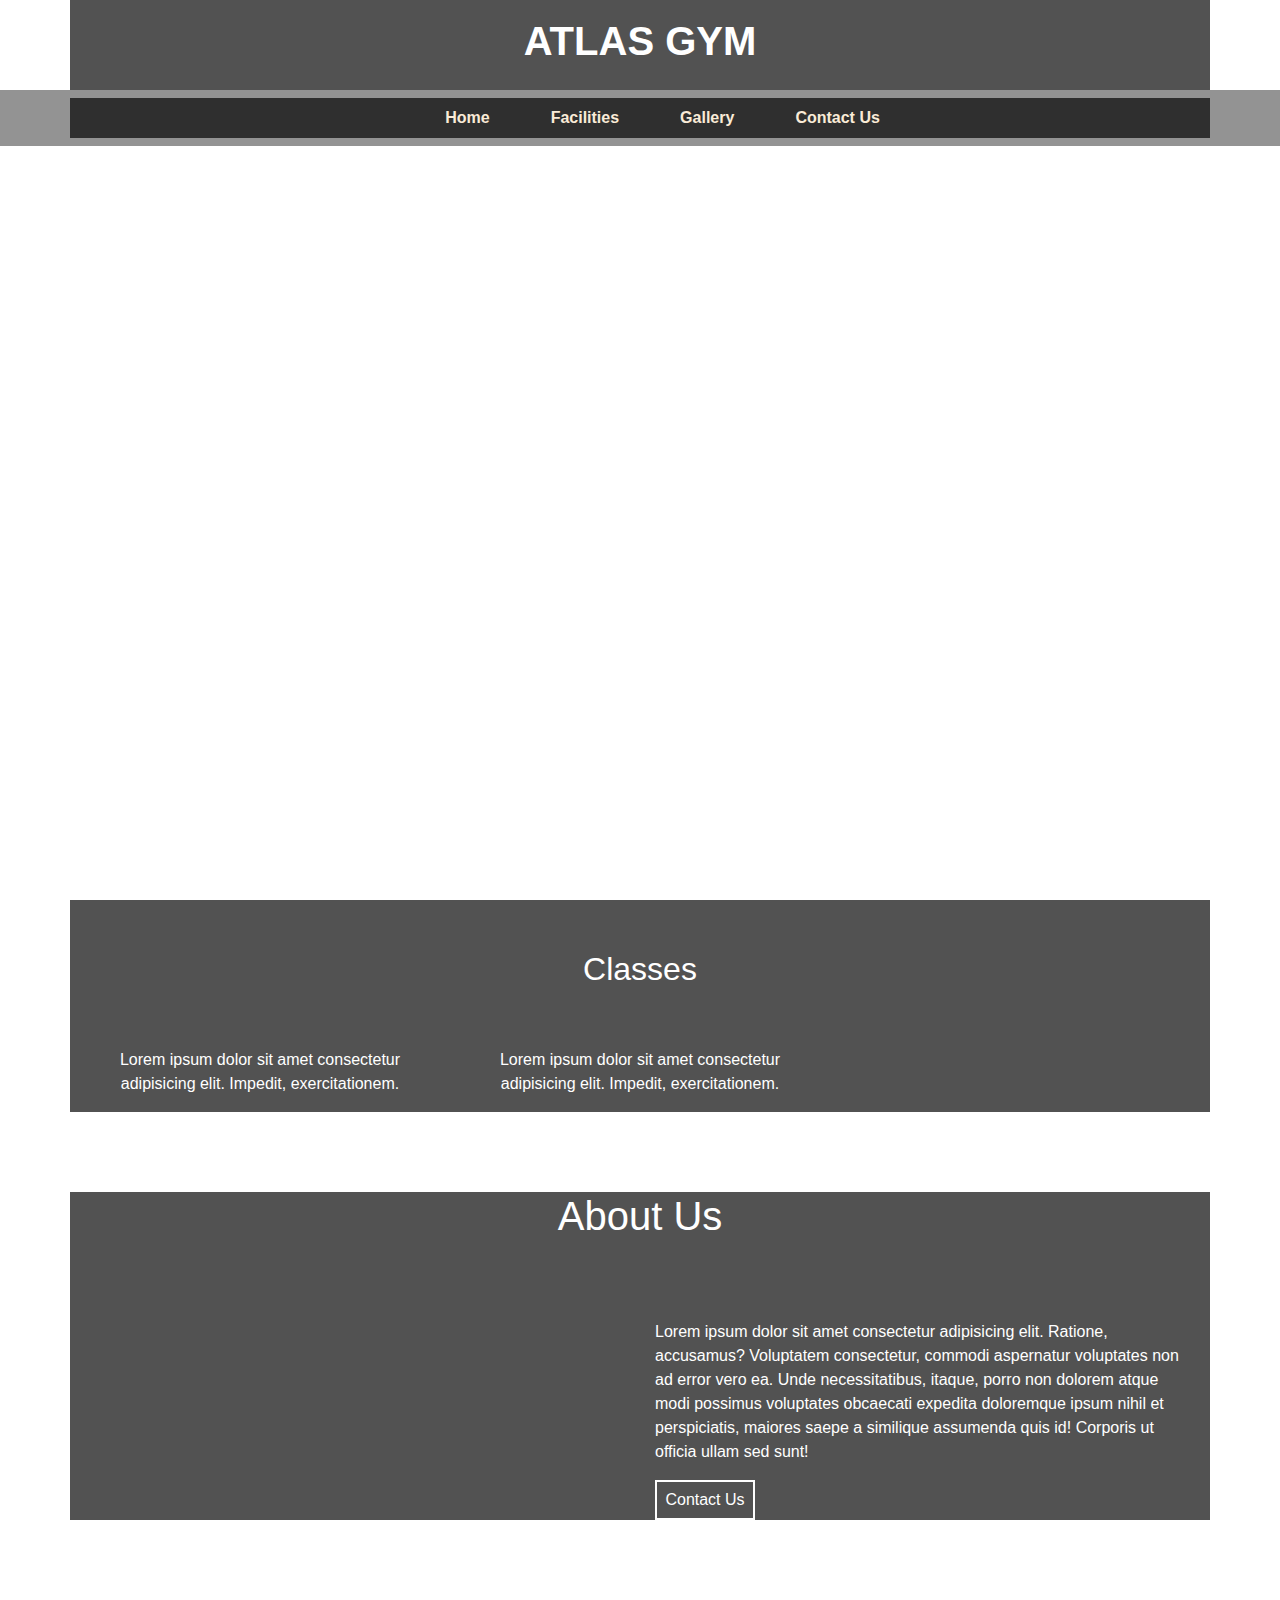
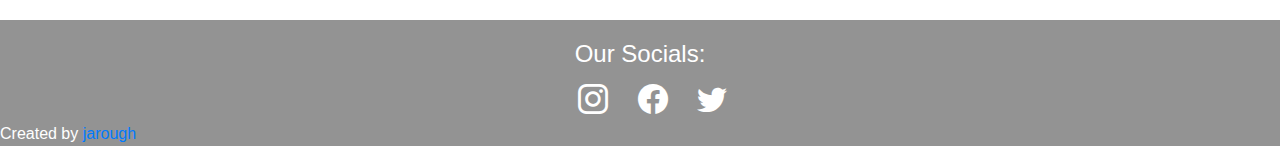
==== index.html @ c745a415 "Revamped .html files with bootstrap containers to make page flow easier Finished bottom navbar and i" ====
<!DOCTYPE html>
<html lang="en">

<head>
    <meta charset="UTF-8">
    <meta name="viewport" content="width=device-widthdevice-width, initial-scale=1.0">
    <title>Home | Atlas Gym</title>
    <!-- style.css -->
    <link rel="stylesheet" href="style.css">
    <!-- Bootstrap v4.0 -->
    <link rel="stylesheet" href="https://cdn.jsdelivr.net/npm/bootstrap@4.0.0/dist/css/bootstrap.min.css">
    <script src="https://code.jquery.com/jquery-3.2.1.slim.min.js"></script>
    <script src="https://cdn.jsdelivr.net/npm/bootstrap@4.0.0/dist/js/bootstrap.min.js"></script>
    <!-- Bootstrap Icons -->
    <link rel="stylesheet" href="https://cdn.jsdelivr.net/npm/bootstrap-icons@1.11.3/font/bootstrap-icons.min.css">
</head>

<body>
    <!-- Title Navigation Bar -->
    <div class="container">
        <div class="title-navbar">
            <div class="title">
                <h1>ATLAS GYM</h1>
            </div>
        </div>
    </div>

    <!-- Page Navigation Bar -->
    <div class="page-navbar">
        <nav class="navbar navbar-expand-md" id="nav-color">
            <div class="container">
                <!-- Toggler/collapsibe Button -->
                <button class="navbar-toggler" type="button" data-toggle="collapse" data-target="#collapsibleNavbar">
                    <span class="navbar-toggler-icon"></span>
                </button>

                <!-- Navbar links -->
                <div class="collapse navbar-collapse" id="collapsibleNavbar">
                    <ul class="navbar-nav">
                        <li class="nav-item">
                            <a class="nav-link" href="index.html">Home</a>
                        </li>
                        <li class="nav-item">
                            <a class="nav-link" href="facilities.html">Facilities</a>
                        </li>
                        <li class="nav-item">
                            <a class="nav-link" href="gallery.html">Gallery</a>
                        </li>
                        <li class="nav-item">
                            <a class="nav-link" href="contact.html">Contact Us</a>
                        </li>
                    </ul>
                </div>
            </div>
        </nav>

        <!-- Banner Pic -->
        <div class="main-pic">
            <h2>Atlas Gym</h2>
            <br>
            <p>Lorem ipsum dolor sit amet consectetur, adipisicing elit. Unde, corrupti?</p>
        </div>
    </div>

    <!-- Classes -->
    <div class="container">
        <h2 class="text-center" style="padding-top: 50px;">Classes</h2>
        <div class="row" style="margin-top: 60px;">
            <div class="col-md-4 py-md-0 py-3">
                <div class="about">
                    <div class="about-div">
                        <p class="text-center about-text">Lorem ipsum dolor sit amet consectetur adipisicing elit.
                            Impedit, exercitationem.</p>
                    </div>
                </div>
            </div>
            <div class="col-md-4 py-md-0 py-3">
                <div class="about">
                    <div class="about-div">
                        <p class="text-center about-text">Lorem ipsum dolor sit amet consectetur adipisicing elit.
                            Impedit, exercitationem.</p>
                    </div>
                </div>
            </div>

        </div>
    </div>

    <!-- About Us -->
    <div class="container">
        <h1 class="text-center" style="margin-top: 80px;">About Us</h1>
        <div class="row" style="margin-top: 80px;">
            <div class="col-md-6 py-md-0 py-3">

            </div>
            <div class="col-md-6 py-md-0 py-3">
                <p>Lorem ipsum dolor sit amet consectetur adipisicing elit. Ratione, accusamus? Voluptatem consectetur,
                    commodi aspernatur voluptates non ad error vero ea. Unde necessitatibus, itaque, porro non dolorem
                    atque modi possimus voluptates obcaecati expedita doloremque ipsum nihil et perspiciatis, maiores
                    saepe a similique assumenda quis id! Corporis ut officia ullam sed sunt!</p>
                <div id="btn"><a href="contact.html"><button>Contact Us</button></a></div>
            </div>


        </div>
    </div>

    <!-- Footer/Social Media Links -->
    <footer id="ftr">
        <h4 class="text-center">Our Socials:</h4>
        <div class="icons text-center">
            <a href="https://www.instagram.com"><i class="bi bi-instagram"></i></a>
            <a href="https://www.facebook.com"><i class="bi bi-facebook"></i></a>
            <a href="https://www.twitter.com"><i class="bi bi-twitter"></i></a>
        </div>
        <div class="created-by">
            Created by <a href="https://github.com/jarough/Atlas-Gym">jarough</a>
        </div>
    </footer>

</body>

</html>
---- style.css ----
* {
    margin: 0;
    padding: 0;
}

body {
    background-image: url(https://static.vecteezy.com/system/resources/previews/022/653/988/non_2x/treadmill-in-modern-gym-toned-image-3d-rendering-generative-ai-free-photo.jpg);
    background-size: cover;
    background-position: 70%;
}

.title-navbar {
    height: 10vh;
    width: 100%;
    display: flex;
    align-items: center;
    text-align: center;
    justify-content: center;
}

h1, h2, h3, h4 {
    color: white !important;
}

p {
    color: white;
}

div > h1 {
    color: white;
}

.container {
    background-color: rgba(0, 0, 0, 0.678);
}

.title h1 {
    font-weight: bold;
    text-align: center;
    color: white;
}

@media screen and (max-width: 400px) {
    .title h1 {
        font-size: 20px;
    }
}

.page-navbar {
    width: 100%;
    height: 90vh;
}

#nav-color {
    background-color: rgba(0, 0, 0, 0.425);
}

.navbar-nav {
    margin: auto;
}

.navbar-toggler-icon {
    background-image: url("data:image/svg+xml,%3csvg xmlns='http://www.w3.org/2000/svg' viewBox='0 0 30 30'%3e%3cpath stroke='rgba(255, 255, 255, 1)' stroke-linecap='round' stroke-miterlimit='10' stroke-width='2' d='M4 7h22M4 15h22M4 23h22'/%3e%3c/svg%3e") !important;
  }

.nav-link {
    margin-left: 45px;
    font-weight: bold;
    color: antiquewhite;
}

.nav-link:hover {
    color: red;
    text-decoration: underline;
    border-bottom: 2px solid red;
}

.main-pic {
    margin-top: 150px;
    margin-left: 60px;

}

.main-pic h2 {
    font-size: 60px;
}

@media screen and (max-width: 400px) {
    .main-pic h2 {
        font-size: 20px;
    }
}

#btn button {
    background: transparent;
    border: 2px solid white;
    width: 100px;
    height: 40px;
    color: white;
}

#btn button:hover {
    background-color: red;
}

@media screen and (max-width: 900px) {
    #btn button {
        width: 50px;
    }
}

#ftr {
    width: 100%;
    background-color: rgba(0, 0, 0, 0.425);
    margin-top: 100px;
}

#ftr h4 {
    color: white;
    padding-top: 20px;
}

#ftr p {
    color: white;
}

.icons i {
    color: white;
    font-size: 30px;
    padding-left: 25px;
}

.created-by {
    color: white;
}
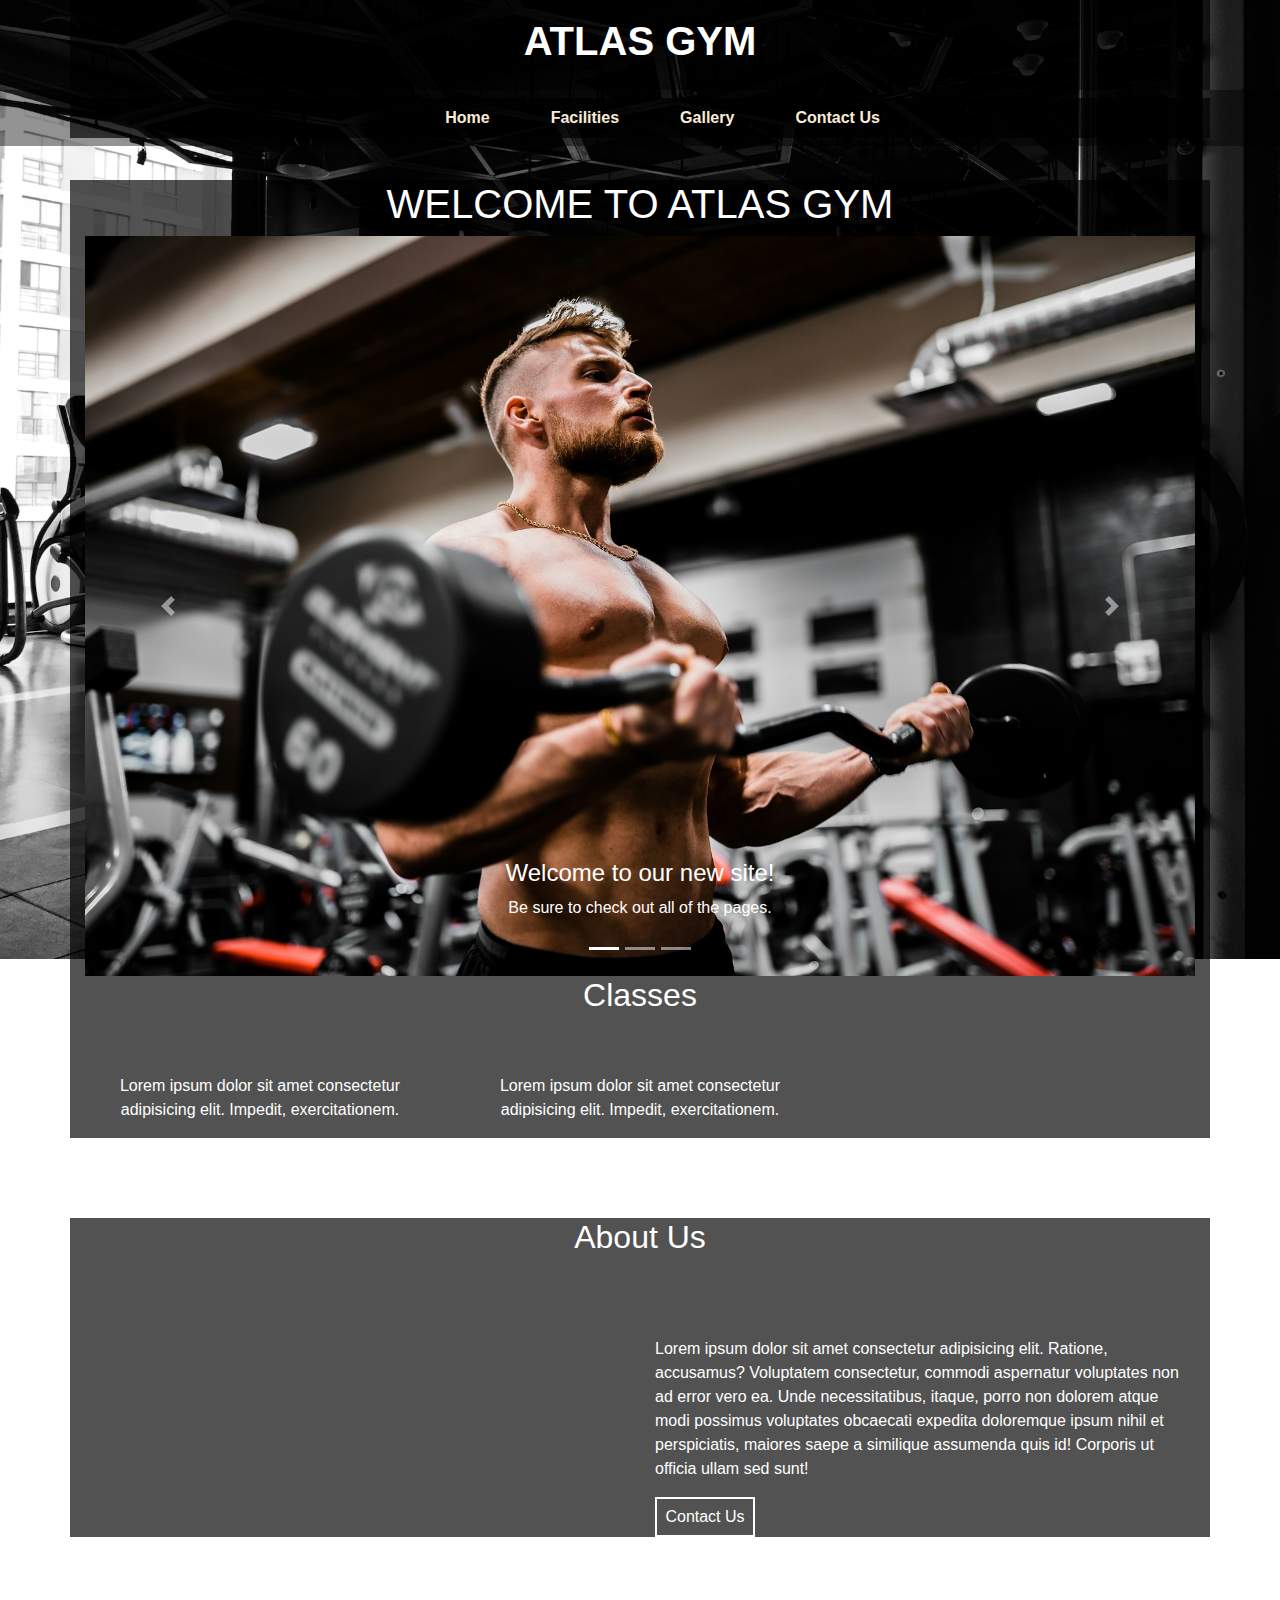
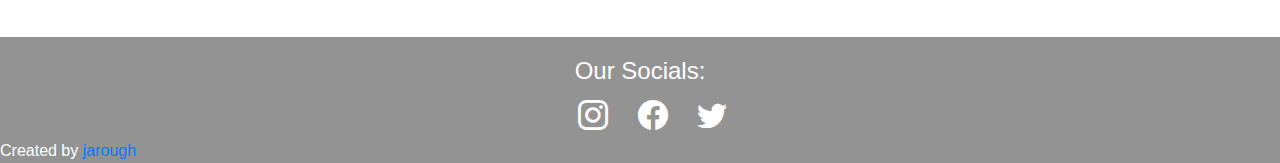
==== commit f979be1d: "Replaced 'background.jpg' in /images since old image was pixelated Added carousel to 'index.html' pa" ====
--- a/index.html
+++ b/index.html
@@ -28,7 +28,7 @@
     <!-- Page Navigation Bar -->
     <div class="page-navbar">
         <nav class="navbar navbar-expand-md" id="nav-color">
-            <div class="container">
+            <div class="container" style="z-index: 9999;">
                 <!-- Toggler/collapsibe Button -->
                 <button class="navbar-toggler" type="button" data-toggle="collapse" data-target="#collapsibleNavbar">
                     <span class="navbar-toggler-icon"></span>
@@ -53,18 +53,59 @@
                 </div>
             </div>
         </nav>
+    </div>
 
-        <!-- Banner Pic -->
-        <div class="main-pic">
-            <h2>Atlas Gym</h2>
-            <br>
-            <p>Lorem ipsum dolor sit amet consectetur, adipisicing elit. Unde, corrupti?</p>
+    <!-- Welcome and Picture Carousel -->
+    <div class="container">
+        <h1 class="text-center">WELCOME TO ATLAS GYM</h1>
+        <div id="pic-carousel" class="carousel slide" data-ride="carousel">
+
+            <!-- Indicators -->
+            <ul class="carousel-indicators">
+                <li data-target="#pic-carousel" data-slide-to="0" class="active"></li>
+                <li data-target="#pic-carousel" data-slide-to="1"></li>
+                <li data-target="#pic-carousel" data-slide-to="2"></li>
+            </ul>
+
+            <!-- The slideshow -->
+            <div class="carousel-inner">
+                <div class="carousel-item active">
+                    <img src="images/gallery1.jpg" alt="Welcome to our site">
+                    <div class="carousel-caption">
+                        <h4>Welcome to our new site!</h4>
+                        <p>Be sure to check out all of the pages.</p>
+                    </div>
+                </div>
+                <div class="carousel-item">
+                    <img src="images/gallery2.jpg" alt="New swimming pool">
+                    <div class="carousel-caption">
+                        <h4><span class="badge badge-success">NEW!</span></h4>
+                        <p>We've installed a swimming pool. Check it out on our facilities page.</p>
+                    </div>
+                </div>
+                <div class="carousel-item">
+                    <img src="images/gallery3.jpg" alt="Our cafe, next to the yoga suite">
+                    <div class="carousel-caption">
+                        <h4>Need a break after your workout?</h4>
+                        <p>Come along to our cafe, located next to the yoga suite.</p>
+                    </div>
+                </div>
+            </div>
+
+            <!-- Left and right controls -->
+            <a class="carousel-control-prev" href="#pic-carousel" data-slide="prev">
+                <span class="carousel-control-prev-icon"></span>
+            </a>
+            <a class="carousel-control-next" href="#pic-carousel" data-slide="next">
+                <span class="carousel-control-next-icon"></span>
+            </a>
         </div>
     </div>
 
+
     <!-- Classes -->
     <div class="container">
-        <h2 class="text-center" style="padding-top: 50px;">Classes</h2>
+        <h2 class="text-center">Classes</h2>
         <div class="row" style="margin-top: 60px;">
             <div class="col-md-4 py-md-0 py-3">
                 <div class="about">
@@ -88,15 +129,18 @@
 
     <!-- About Us -->
     <div class="container">
-        <h1 class="text-center" style="margin-top: 80px;">About Us</h1>
+        <h2 class="text-center" style="margin-top: 80px;">About Us</h2>
         <div class="row" style="margin-top: 80px;">
             <div class="col-md-6 py-md-0 py-3">
 
             </div>
             <div class="col-md-6 py-md-0 py-3">
-                <p>Lorem ipsum dolor sit amet consectetur adipisicing elit. Ratione, accusamus? Voluptatem consectetur,
-                    commodi aspernatur voluptates non ad error vero ea. Unde necessitatibus, itaque, porro non dolorem
-                    atque modi possimus voluptates obcaecati expedita doloremque ipsum nihil et perspiciatis, maiores
+                <p>Lorem ipsum dolor sit amet consectetur adipisicing elit. Ratione, accusamus? Voluptatem
+                    consectetur,
+                    commodi aspernatur voluptates non ad error vero ea. Unde necessitatibus, itaque, porro non
+                    dolorem
+                    atque modi possimus voluptates obcaecati expedita doloremque ipsum nihil et perspiciatis,
+                    maiores
                     saepe a similique assumenda quis id! Corporis ut officia ullam sed sunt!</p>
                 <div id="btn"><a href="contact.html"><button>Contact Us</button></a></div>
             </div>
--- a/style.css
+++ b/style.css
@@ -4,9 +4,10 @@
 }
 
 body {
-    background-image: url(https://static.vecteezy.com/system/resources/previews/022/653/988/non_2x/treadmill-in-modern-gym-toned-image-3d-rendering-generative-ai-free-photo.jpg);
+    background-image: url(images/background.jpg);
     background-size: cover;
-    background-position: 70%;
+    background-repeat: no-repeat;
+    background-attachment: fixed;
 }
 
 .title-navbar {
@@ -48,7 +49,7 @@
 
 .page-navbar {
     width: 100%;
-    height: 90vh;
+    height: 10vh;
 }
 
 #nav-color {
@@ -132,4 +133,17 @@
 
 .created-by {
     color: white;
-}+}
+
+.row img {
+    margin-bottom: 10px;
+    width: 100%;
+}
+
+
+/* Carousel */
+.carousel-inner > .carousel-item > img {
+    width: 100%;
+    display: block;
+}
+
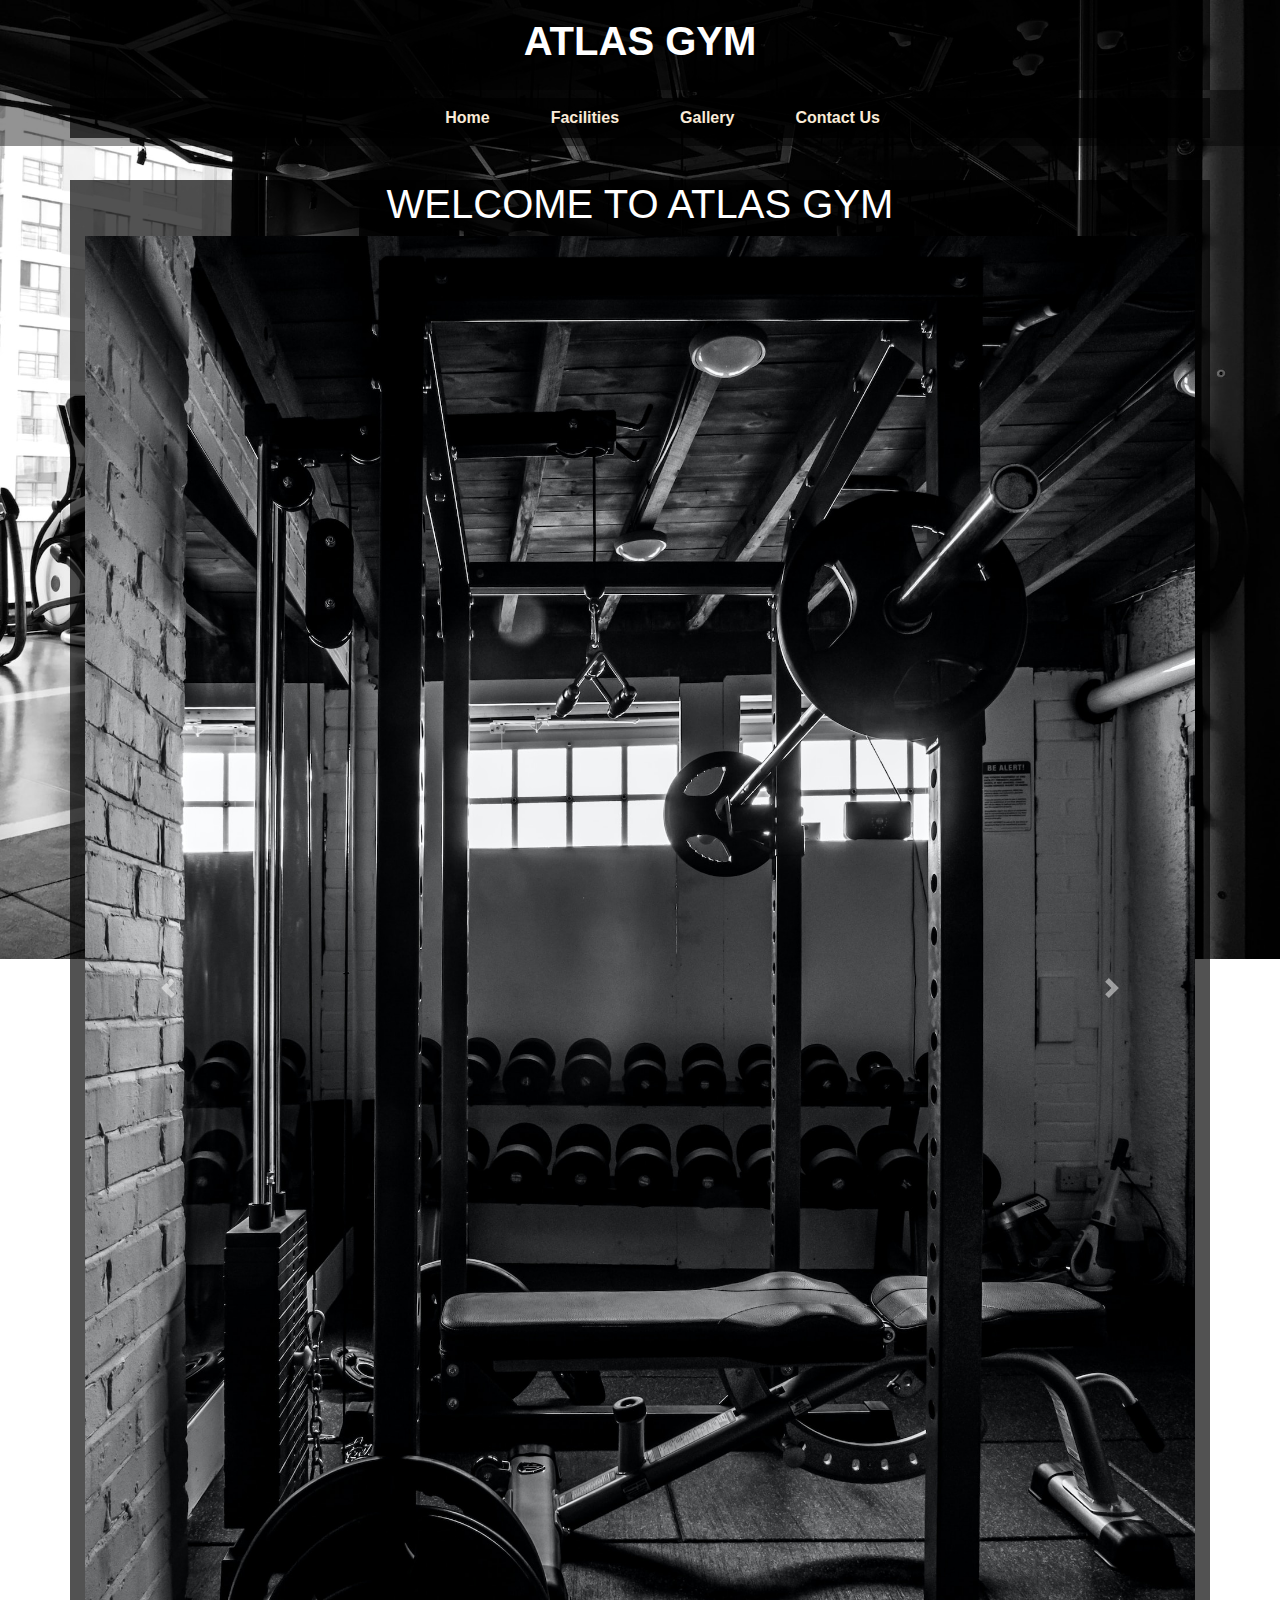
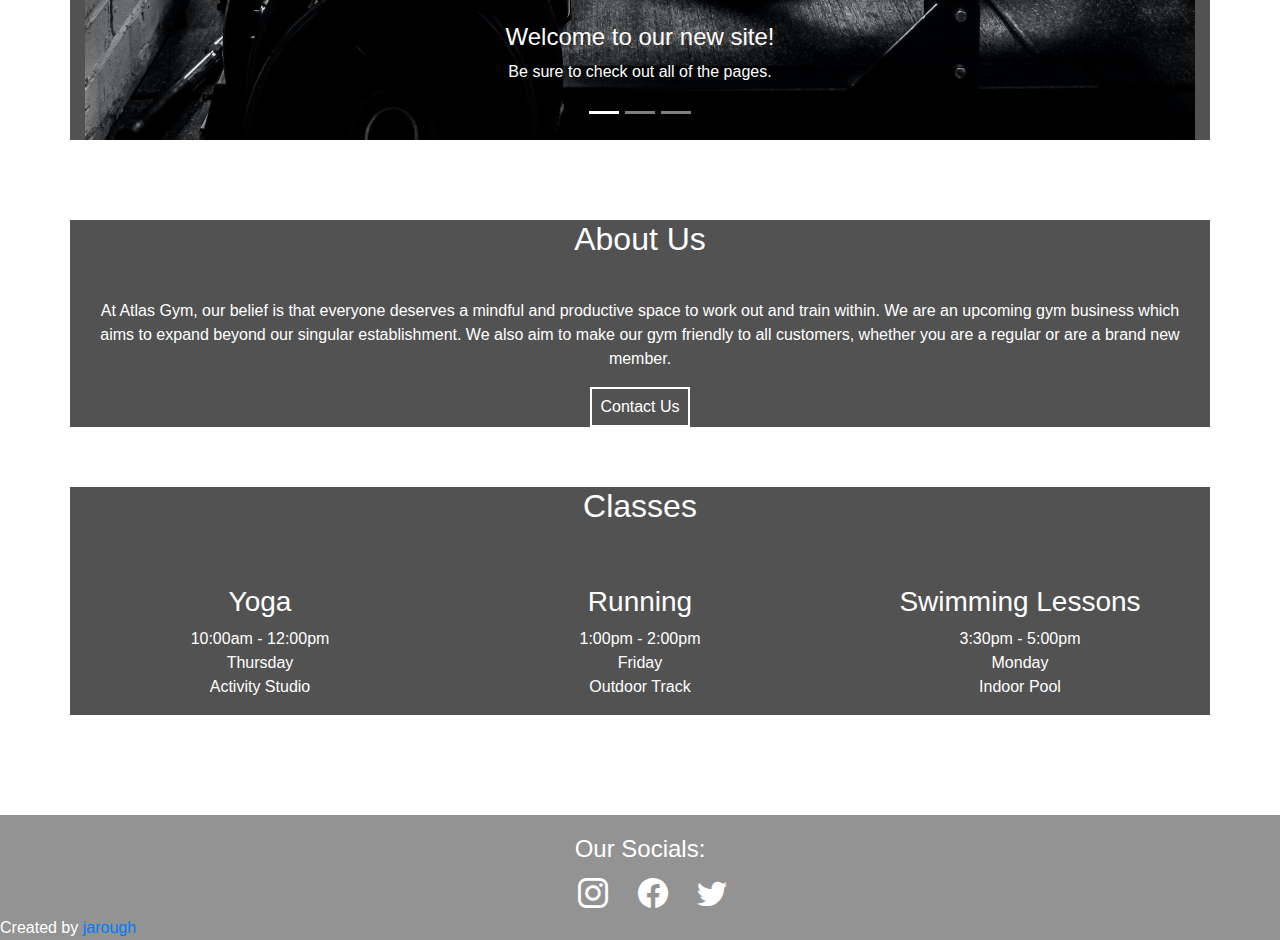
==== commit bb0811e1: "Completed carousel on 'index.html' page by adding remaining images Added the classes box on 'index.h" ====
--- a/index.html
+++ b/index.html
@@ -70,24 +70,24 @@
             <!-- The slideshow -->
             <div class="carousel-inner">
                 <div class="carousel-item active">
-                    <img src="images/gallery1.jpg" alt="Welcome to our site">
+                    <img src="images/welcome.jpg" alt="Welcome to our site">
                     <div class="carousel-caption">
                         <h4>Welcome to our new site!</h4>
                         <p>Be sure to check out all of the pages.</p>
                     </div>
                 </div>
                 <div class="carousel-item">
-                    <img src="images/gallery2.jpg" alt="New swimming pool">
+                    <img src="images/gym-pool.jpg" alt="New swimming pool">
                     <div class="carousel-caption">
                         <h4><span class="badge badge-success">NEW!</span></h4>
                         <p>We've installed a swimming pool. Check it out on our facilities page.</p>
                     </div>
                 </div>
                 <div class="carousel-item">
-                    <img src="images/gallery3.jpg" alt="Our cafe, next to the yoga suite">
+                    <img src="images/cafe.jpg" alt="Our cafe, next to the yoga suite">
                     <div class="carousel-caption">
                         <h4>Need a break after your workout?</h4>
-                        <p>Come along to our cafe, located next to the yoga suite.</p>
+                        <p>Come along to our cafe, located next to the Activity Studio.</p>
                     </div>
                 </div>
             </div>
@@ -102,50 +102,61 @@
         </div>
     </div>
 
+    <!-- About Us -->
+    <div class="container">
+        <h2 class="text-center" style="margin-top: 80px;">About Us</h2>
+        <p class="text-center" style="margin-top: 40px;">At Atlas Gym, our belief is that everyone deserves a mindful and
+            productive space to work out and train within. We are an upcoming gym business which aims to expand beyond our singular
+            establishment. We also aim to make our gym friendly to all customers, whether you are a regular or are a
+            brand new member.</p>
+        <div id="btn">
+            <a href="contact.html"><button>Contact Us</button></a>
+        </div>
+    </div>
 
     <!-- Classes -->
     <div class="container">
-        <h2 class="text-center">Classes</h2>
+        <h2 class="text-center" style="margin-top: 60px;">Classes</h2>
         <div class="row" style="margin-top: 60px;">
             <div class="col-md-4 py-md-0 py-3">
                 <div class="about">
                     <div class="about-div">
-                        <p class="text-center about-text">Lorem ipsum dolor sit amet consectetur adipisicing elit.
-                            Impedit, exercitationem.</p>
+                        <h3 class="text-center">Yoga</h3>
+                        <p class="text-center about-text">10:00am - 12:00pm
+                            <br>
+                            Thursday
+                            <br>
+                            Activity Studio
+                        </p>
                     </div>
                 </div>
             </div>
             <div class="col-md-4 py-md-0 py-3">
                 <div class="about">
                     <div class="about-div">
-                        <p class="text-center about-text">Lorem ipsum dolor sit amet consectetur adipisicing elit.
-                            Impedit, exercitationem.</p>
+                        <h3 class="text-center">Running</h3>
+                        <p class="text-center about-text">1:00pm - 2:00pm
+                            <br>
+                            Friday
+                            <br>
+                            Outdoor Track
+                        </p>
                     </div>
                 </div>
             </div>
-
-        </div>
-    </div>
-
-    <!-- About Us -->
-    <div class="container">
-        <h2 class="text-center" style="margin-top: 80px;">About Us</h2>
-        <div class="row" style="margin-top: 80px;">
-            <div class="col-md-6 py-md-0 py-3">
-
+            <div class="col-md-4 py-md-0 py-3">
+                <div class="about">
+                    <div class="about-div">
+                        <h3 class="text-center">Swimming Lessons</h3>
+                        <p class="text-center about-text">3:30pm - 5:00pm
+                            <br>
+                            Monday
+                            <br>
+                            Indoor Pool
+                        </p>
+                    </div>
+                </div>
             </div>
-            <div class="col-md-6 py-md-0 py-3">
-                <p>Lorem ipsum dolor sit amet consectetur adipisicing elit. Ratione, accusamus? Voluptatem
-                    consectetur,
-                    commodi aspernatur voluptates non ad error vero ea. Unde necessitatibus, itaque, porro non
-                    dolorem
-                    atque modi possimus voluptates obcaecati expedita doloremque ipsum nihil et perspiciatis,
-                    maiores
-                    saepe a similique assumenda quis id! Corporis ut officia ullam sed sunt!</p>
-                <div id="btn"><a href="contact.html"><button>Contact Us</button></a></div>
-            </div>
-
-
         </div>
     </div>
 
--- a/style.css
+++ b/style.css
@@ -92,6 +92,12 @@
     }
 }
 
+#btn {
+    display: flex;
+    justify-content: center;
+    align-items: center;
+}
+
 #btn button {
     background: transparent;
     border: 2px solid white;
@@ -104,11 +110,6 @@
     background-color: red;
 }
 
-@media screen and (max-width: 900px) {
-    #btn button {
-        width: 50px;
-    }
-}
 
 #ftr {
     width: 100%;
@@ -147,3 +148,11 @@
     display: block;
 }
 
+label {
+    color: white;
+    font-weight: bold;
+}
+
+.modal-content {
+    background-color: rgba(0, 0, 0, 0.623) !important;
+}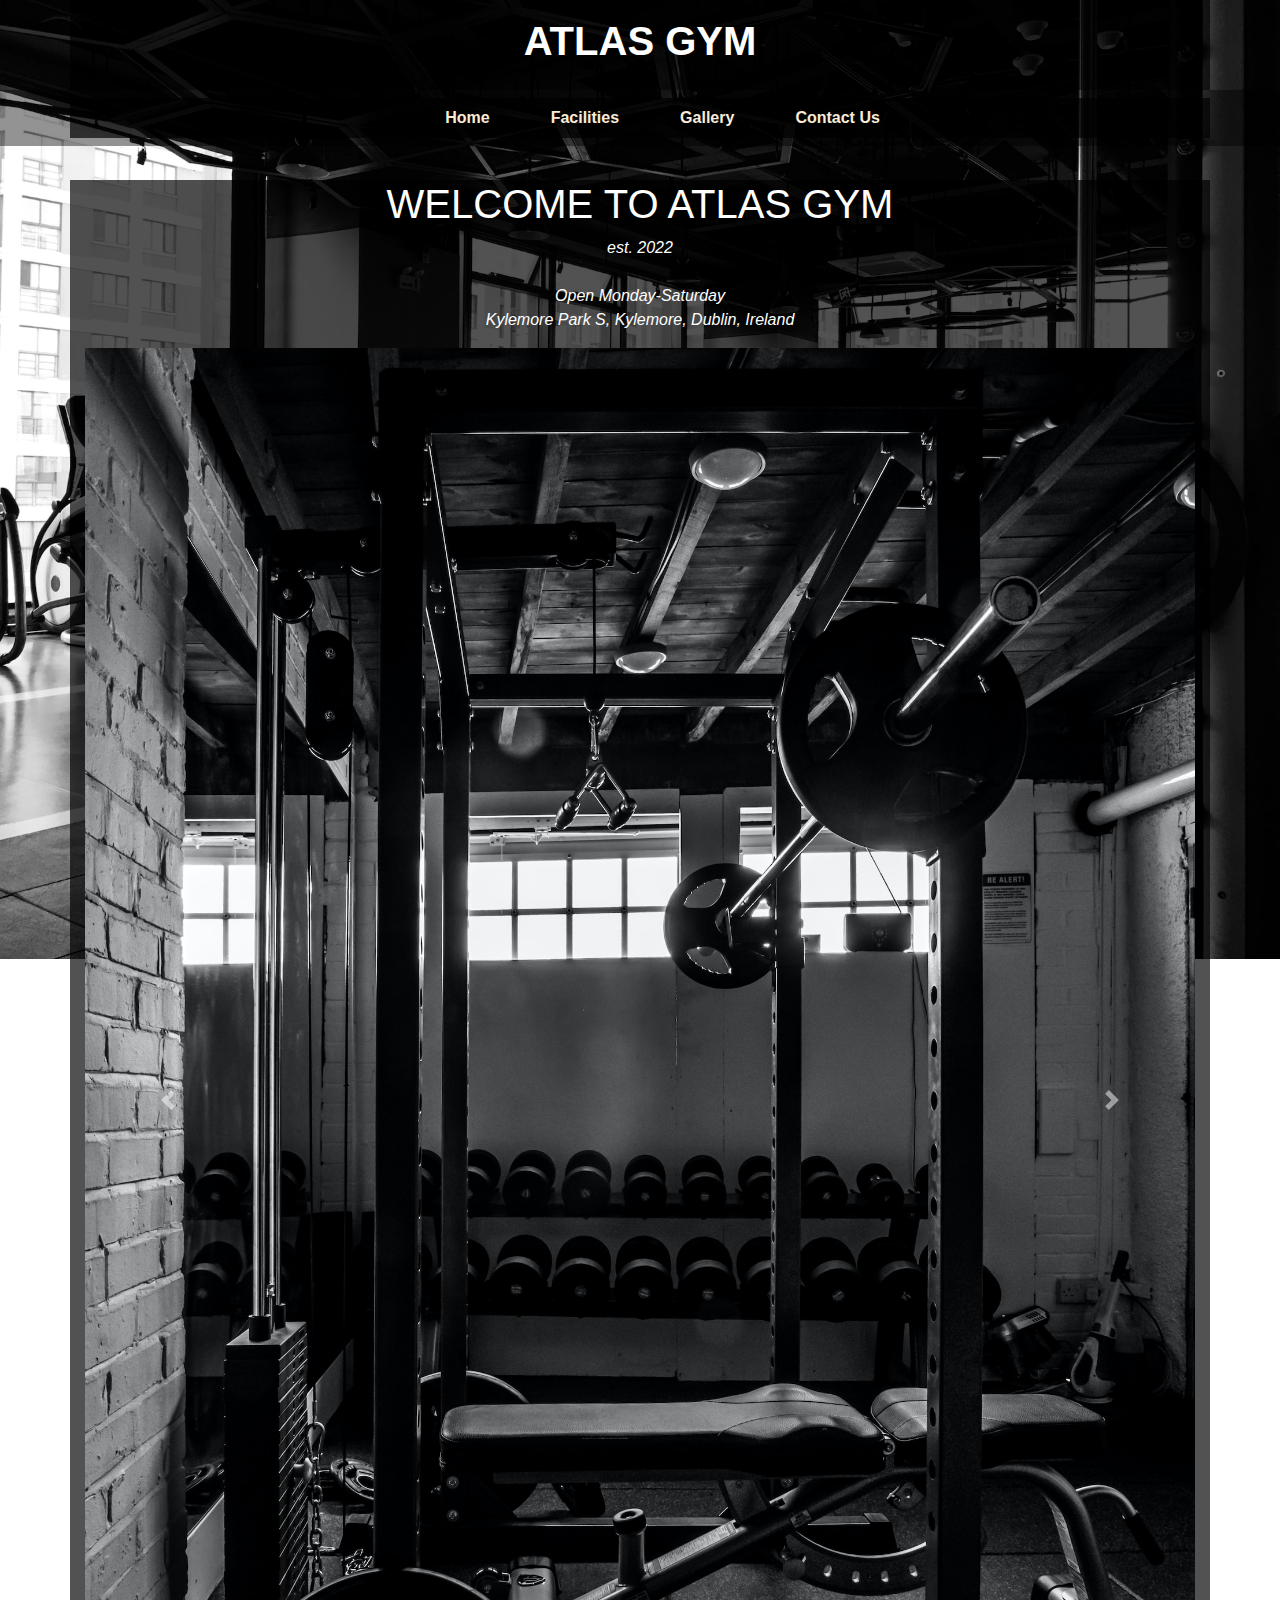
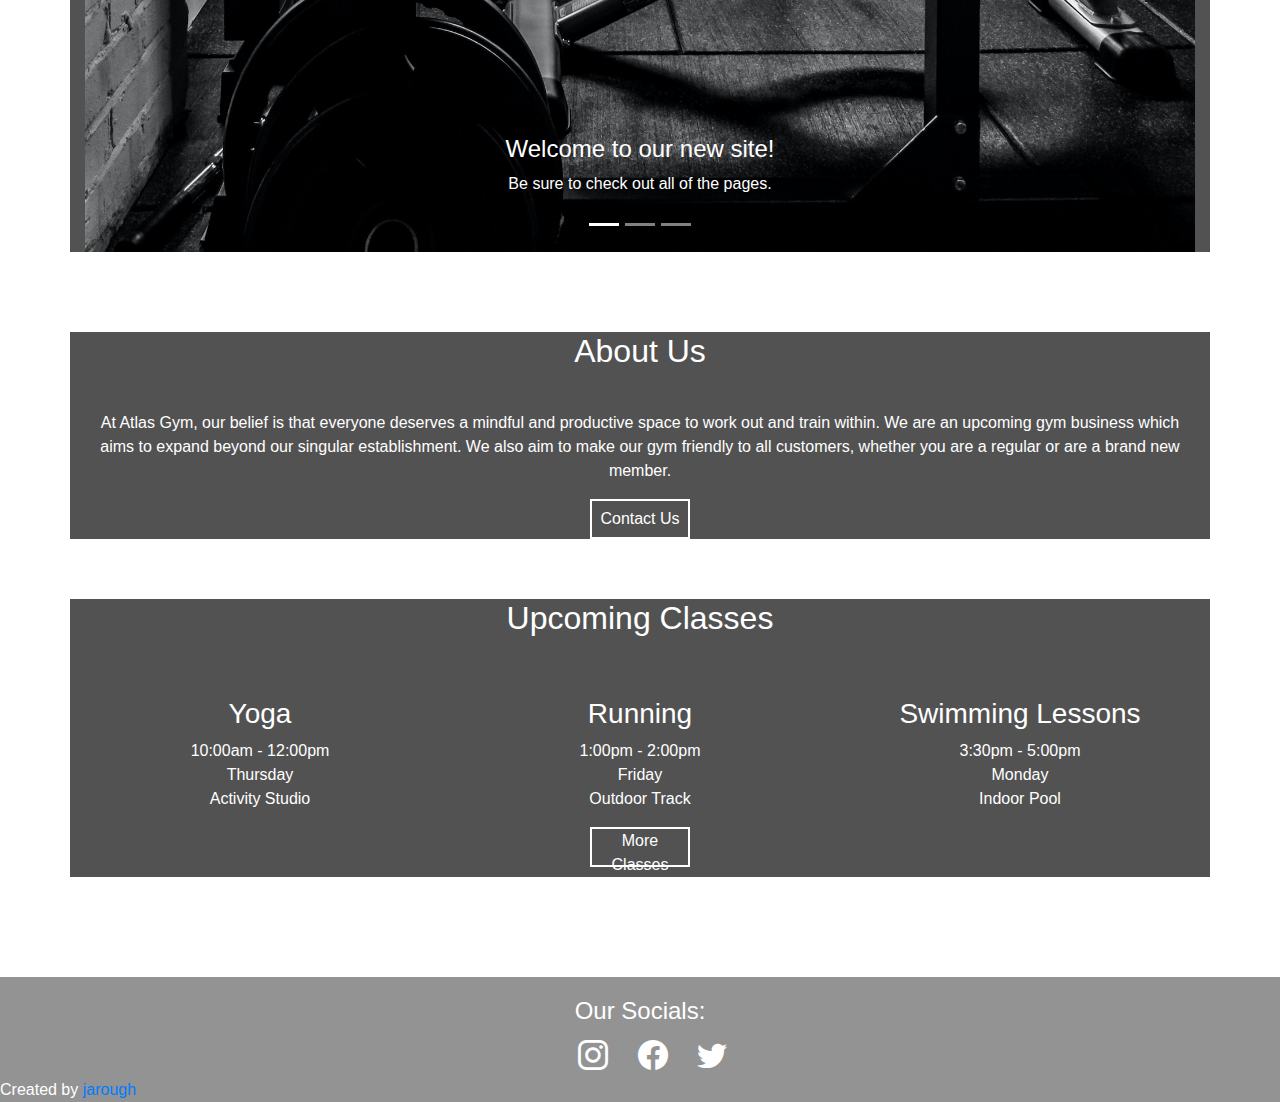
==== commit 995d66f1: "Added updated wireframes to images folder for readme file Created testimonial section in 'facilities" ====
--- a/index.html
+++ b/index.html
@@ -5,12 +5,12 @@
     <meta charset="UTF-8">
     <meta name="viewport" content="width=device-widthdevice-width, initial-scale=1.0">
     <title>Home | Atlas Gym</title>
-    <!-- style.css -->
-    <link rel="stylesheet" href="style.css">
     <!-- Bootstrap v4.0 -->
     <link rel="stylesheet" href="https://cdn.jsdelivr.net/npm/bootstrap@4.0.0/dist/css/bootstrap.min.css">
     <script src="https://code.jquery.com/jquery-3.2.1.slim.min.js"></script>
     <script src="https://cdn.jsdelivr.net/npm/bootstrap@4.0.0/dist/js/bootstrap.min.js"></script>
+    <!-- style.css -->
+    <link rel="stylesheet" href="style.css">
     <!-- Bootstrap Icons -->
     <link rel="stylesheet" href="https://cdn.jsdelivr.net/npm/bootstrap-icons@1.11.3/font/bootstrap-icons.min.css">
 </head>
@@ -58,6 +58,12 @@
     <!-- Welcome and Picture Carousel -->
     <div class="container">
         <h1 class="text-center">WELCOME TO ATLAS GYM</h1>
+        <p class="text-center" style="font-style: italic;">est. 2022
+            <br><br>
+            Open Monday-Saturday
+            <br>
+            Kylemore Park S, Kylemore, Dublin, Ireland
+        </p>
         <div id="pic-carousel" class="carousel slide" data-ride="carousel">
 
             <!-- Indicators -->
@@ -116,7 +122,7 @@
 
     <!-- Classes -->
     <div class="container">
-        <h2 class="text-center" style="margin-top: 60px;">Classes</h2>
+        <h2 class="text-center" style="margin-top: 60px;">Upcoming Classes</h2>
         <div class="row" style="margin-top: 60px;">
             <div class="col-md-4 py-md-0 py-3">
                 <div class="about">
@@ -158,6 +164,9 @@
                 </div>
             </div>
         </div>
+        <div id="btn">
+            <a href="facilities.html"><button>More Classes</button></a>
+        </div>
     </div>
 
     <!-- Footer/Social Media Links -->
--- a/style.css
+++ b/style.css
@@ -155,4 +155,12 @@
 
 .modal-content {
     background-color: rgba(0, 0, 0, 0.623) !important;
+}
+
+.card {
+    background-color: transparent;
+}
+
+.review-image img {
+    width: 50%;
 }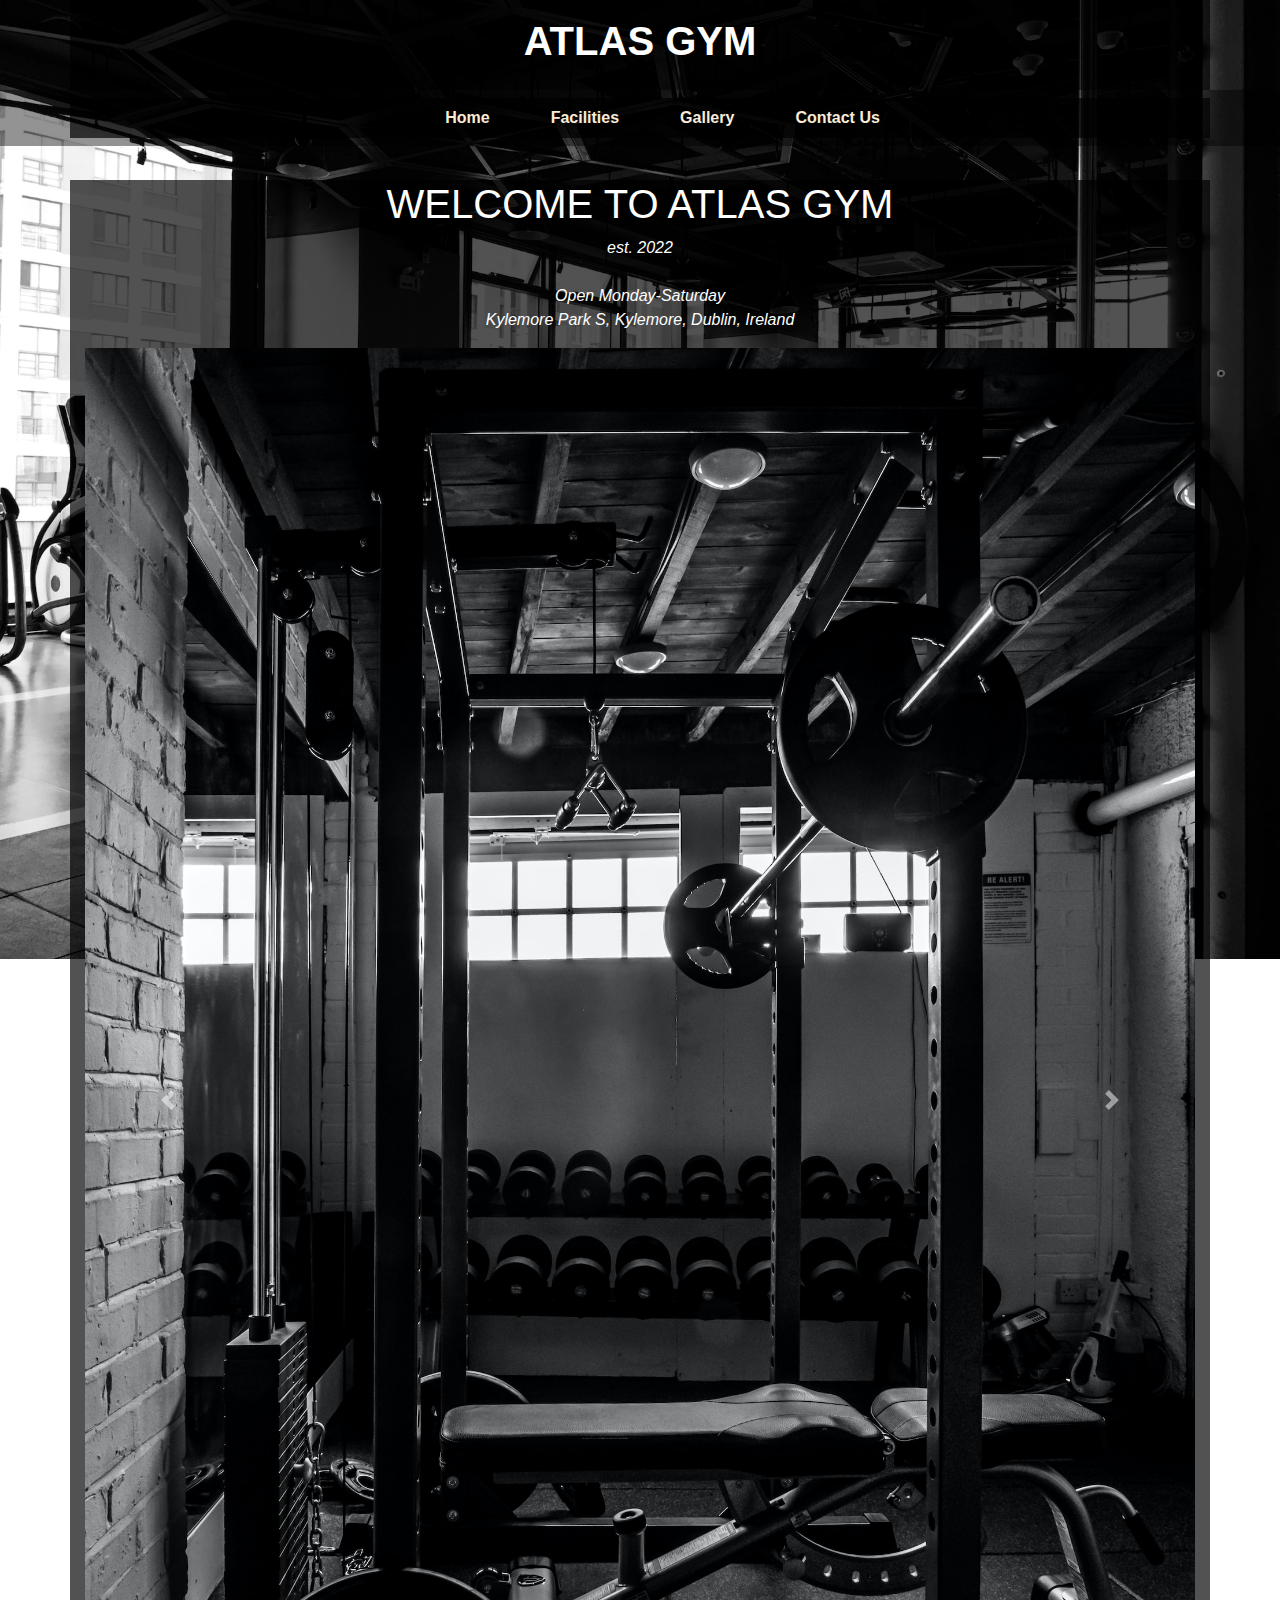
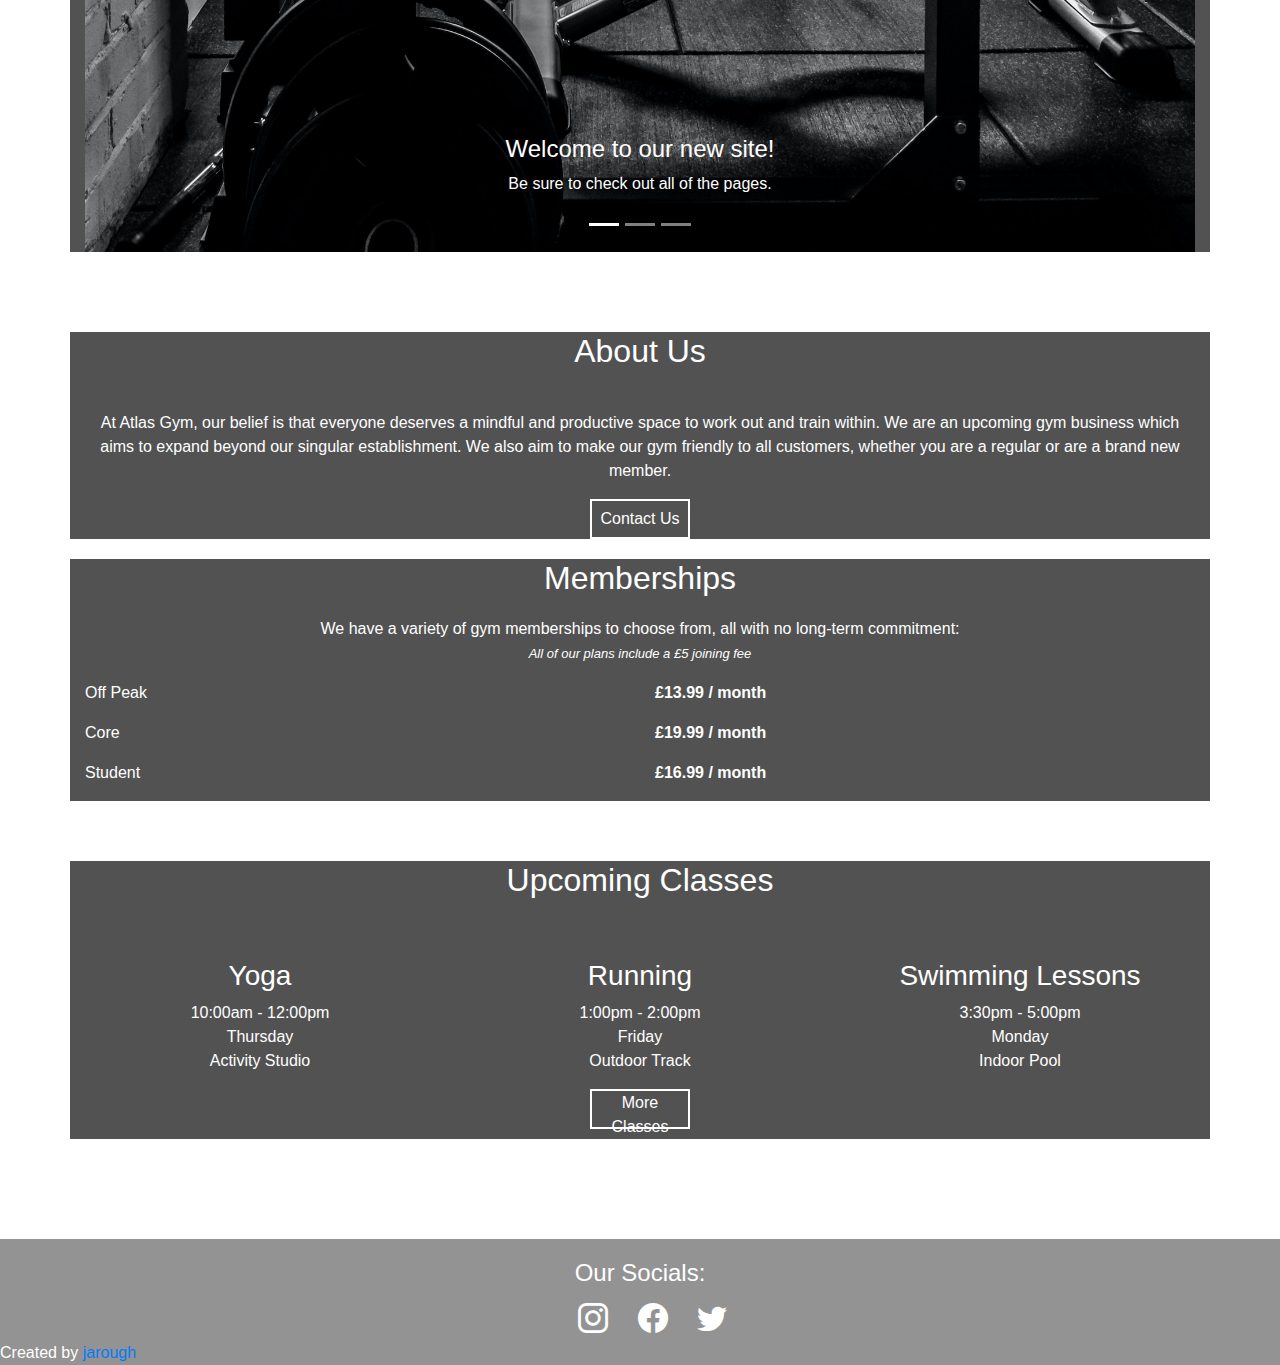
==== commit e77c8f48: "Added membership container to 'index.htnl' page Added Features and Credits sections to 'readme.md'" ====
--- a/index.html
+++ b/index.html
@@ -25,7 +25,7 @@
         </div>
     </div>
 
-    <!-- Page Navigation Bar -->
+    <!-- Page Navigation Bar ~ taken and modified from https://www.w3schools.com/bootstrap4/bootstrap_navbar.asp -->
     <div class="page-navbar">
         <nav class="navbar navbar-expand-md" id="nav-color">
             <div class="container" style="z-index: 9999;">
@@ -55,7 +55,7 @@
         </nav>
     </div>
 
-    <!-- Welcome and Picture Carousel -->
+    <!-- Welcome and Picture Carousel ~ taken and modified from https://www.w3schools.com/bootstrap4/bootstrap_carousel.asp  -->
     <div class="container">
         <h1 class="text-center">WELCOME TO ATLAS GYM</h1>
         <p class="text-center" style="font-style: italic;">est. 2022
@@ -120,6 +120,40 @@
         </div>
     </div>
 
+    <!-- Memberships -->
+
+    <div class="container">
+        <h2 class="text-center" style="margin-top: 20px;">Memberships</h2>
+        <p class="text-center" style="margin-top: 20px;">We have a variety of gym memberships to choose from, all with no long-term commitment:
+        <br>
+        <span style="font-style: italic; font-size: small;">All of our plans include a £5 joining fee</span>
+        </p>
+        <div class="row">
+            <div class="col-md-6">
+                <p>Off Peak</p>
+            </div>
+            <div class="col-md-6">
+                <p style="font-weight: bold;">£13.99 / month</p>
+            </div>
+        </div>
+        <div class="row">
+            <div class="col-md-6">
+                <p>Core</p>
+            </div>
+            <div class="col-md-6">
+                <p style="font-weight: bold;">£19.99 / month</p>
+            </div>
+        </div>
+        <div class="row">
+            <div class="col-md-6">
+                <p>Student</p>
+            </div>
+            <div class="col-md-6">
+                <p style="font-weight: bold;">£16.99 / month</p>
+            </div>
+        </div>
+    </div>
+
     <!-- Classes -->
     <div class="container">
         <h2 class="text-center" style="margin-top: 60px;">Upcoming Classes</h2>
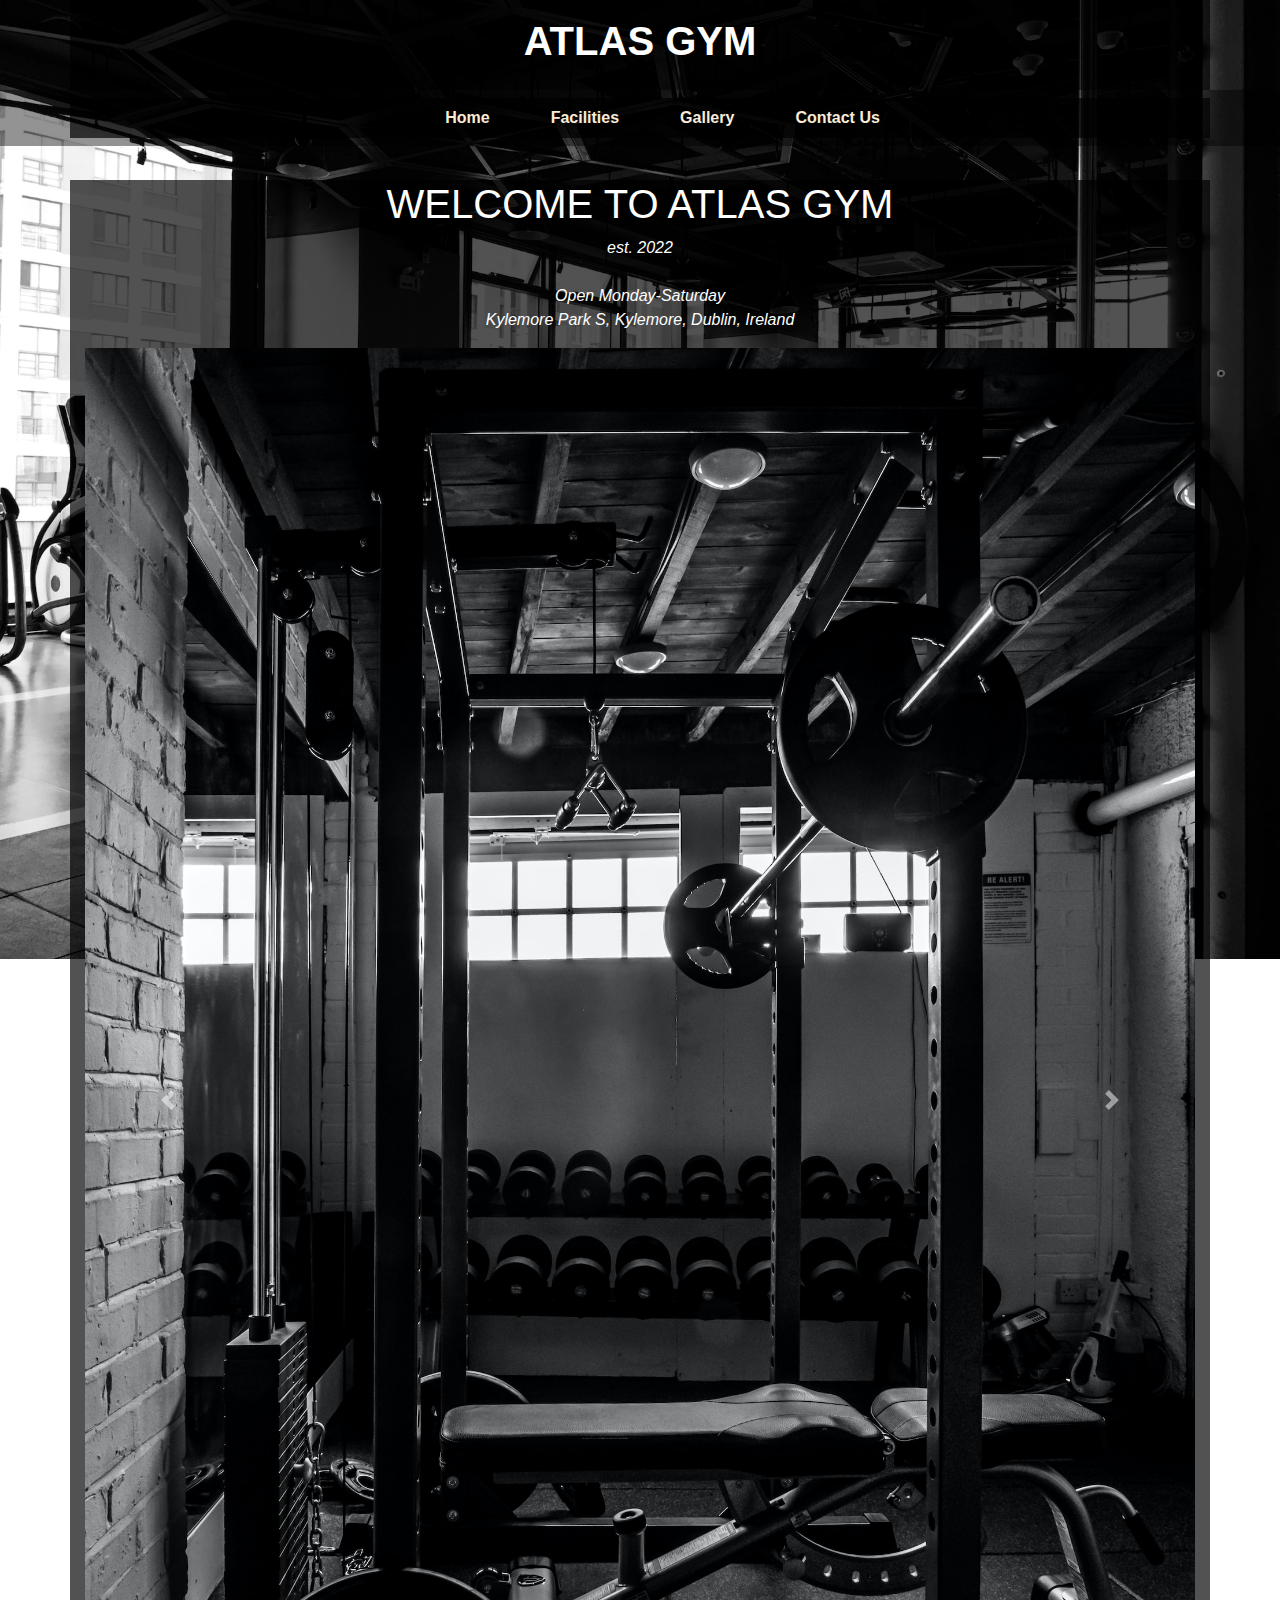
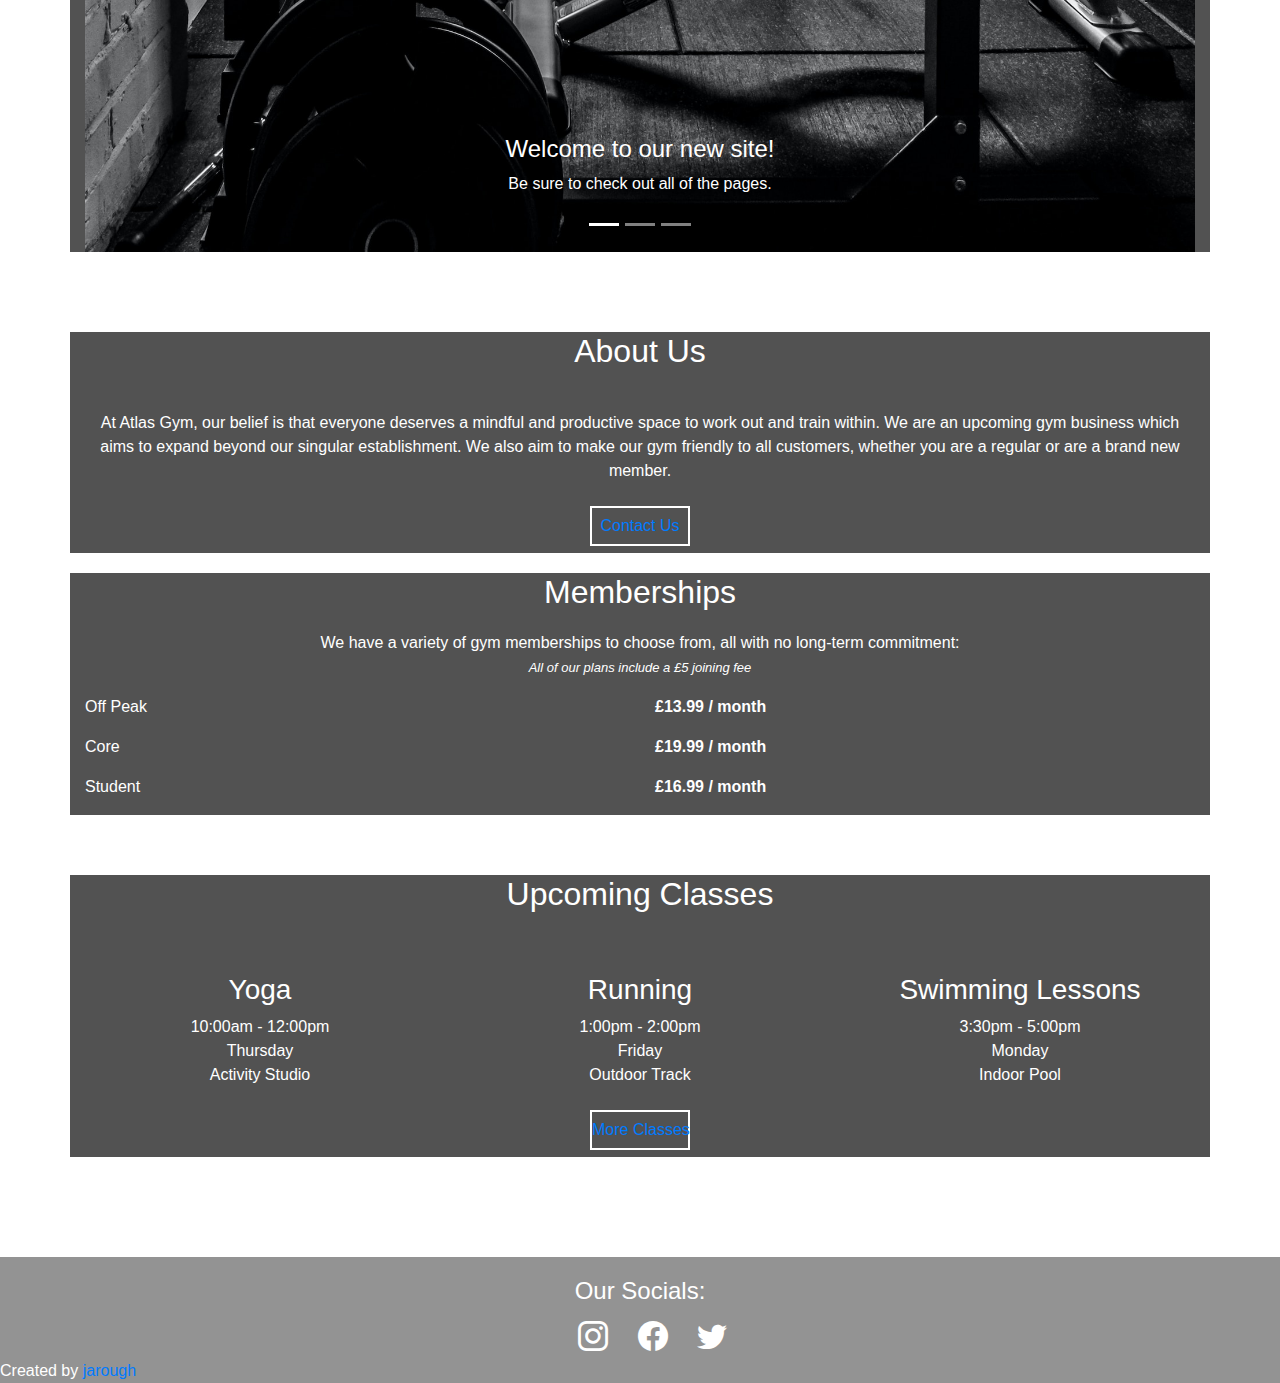
==== commit db02ce0c: "Fixed HTML validator issues in index.html" ====
--- a/index.html
+++ b/index.html
@@ -115,8 +115,8 @@
             productive space to work out and train within. We are an upcoming gym business which aims to expand beyond our singular
             establishment. We also aim to make our gym friendly to all customers, whether you are a regular or are a
             brand new member.</p>
-        <div id="btn">
-            <a href="contact.html"><button>Contact Us</button></a>
+        <div class="btn">
+            <button><a href="contact.html">Contact Us</a></button>
         </div>
     </div>
 
@@ -198,8 +198,8 @@
                 </div>
             </div>
         </div>
-        <div id="btn">
-            <a href="facilities.html"><button>More Classes</button></a>
+        <div class="btn">
+            <button><a href="facilities.html">More Classes</a></button>
         </div>
     </div>
 
--- a/style.css
+++ b/style.css
@@ -92,13 +92,13 @@
     }
 }
 
-#btn {
+.btn {
     display: flex;
     justify-content: center;
     align-items: center;
 }
 
-#btn button {
+.btn button {
     background: transparent;
     border: 2px solid white;
     width: 100px;
@@ -106,7 +106,7 @@
     color: white;
 }
 
-#btn button:hover {
+.btn button:hover {
     background-color: red;
 }
 
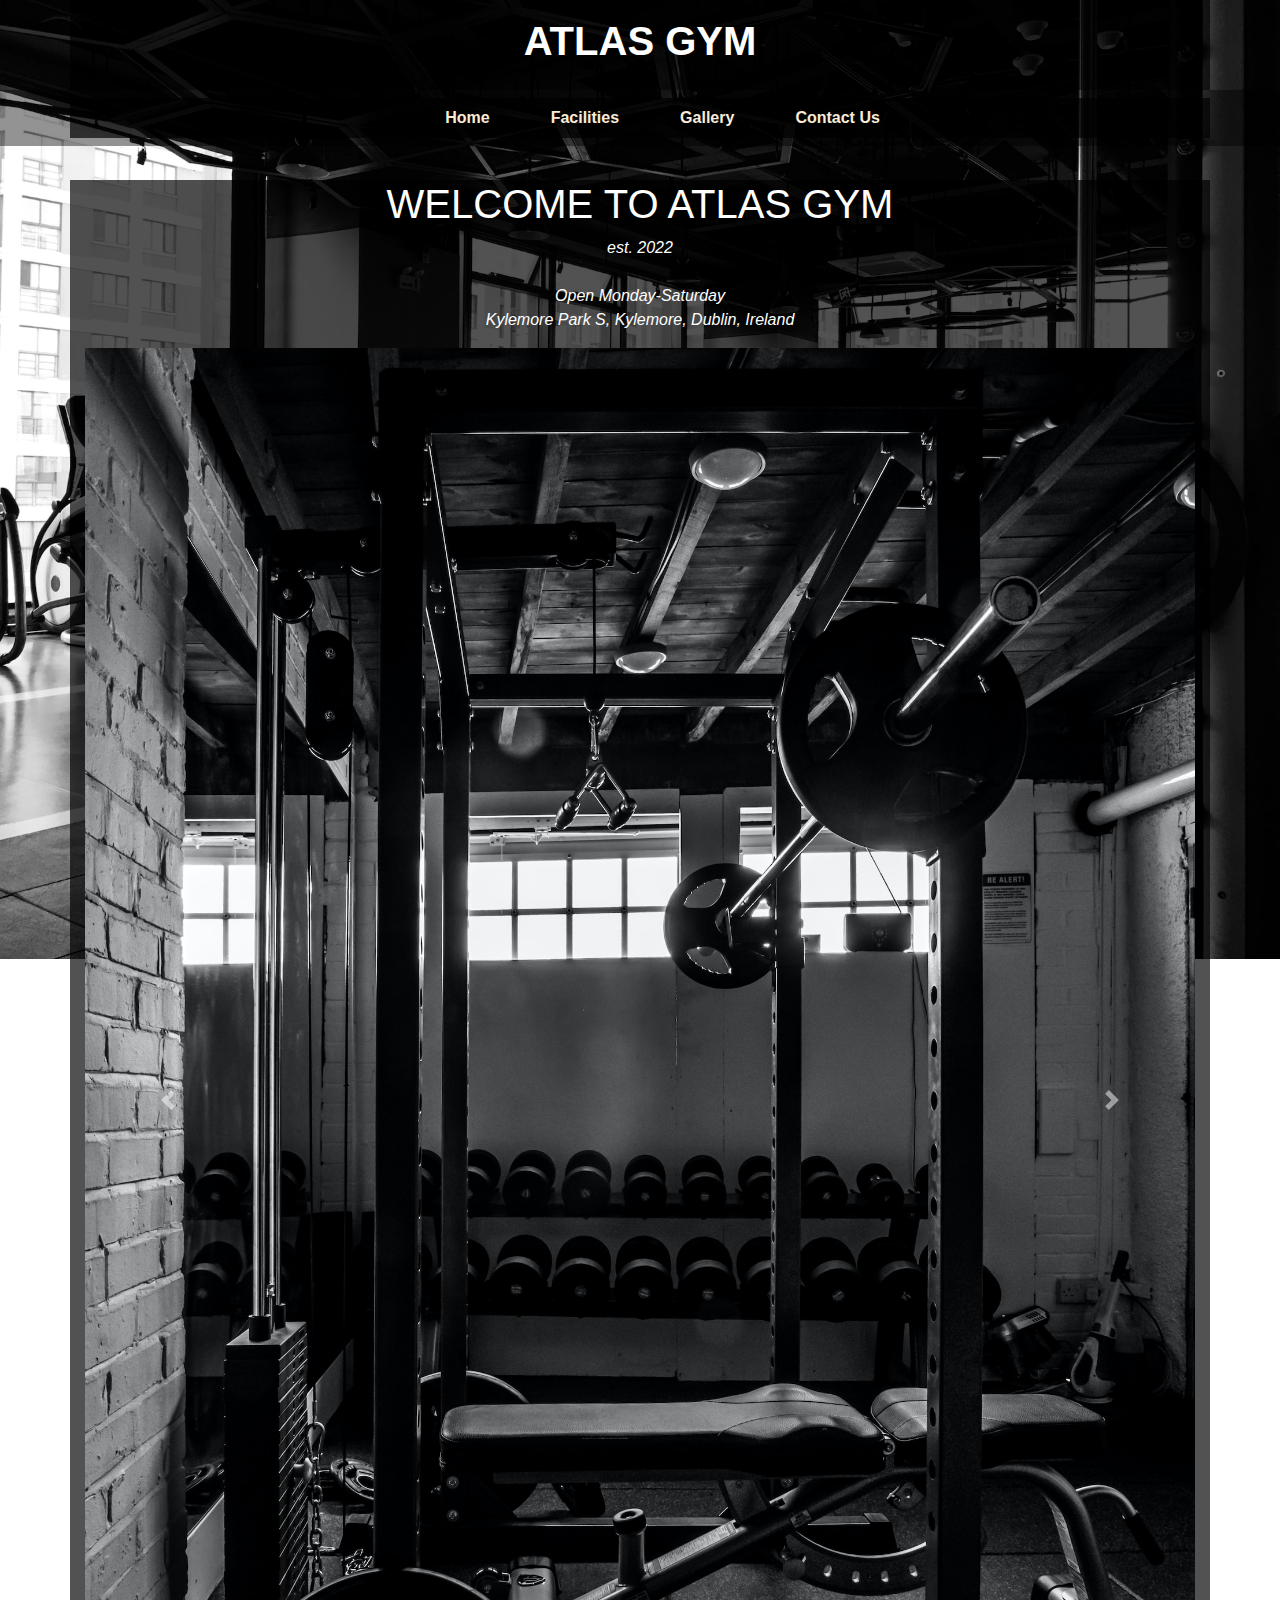
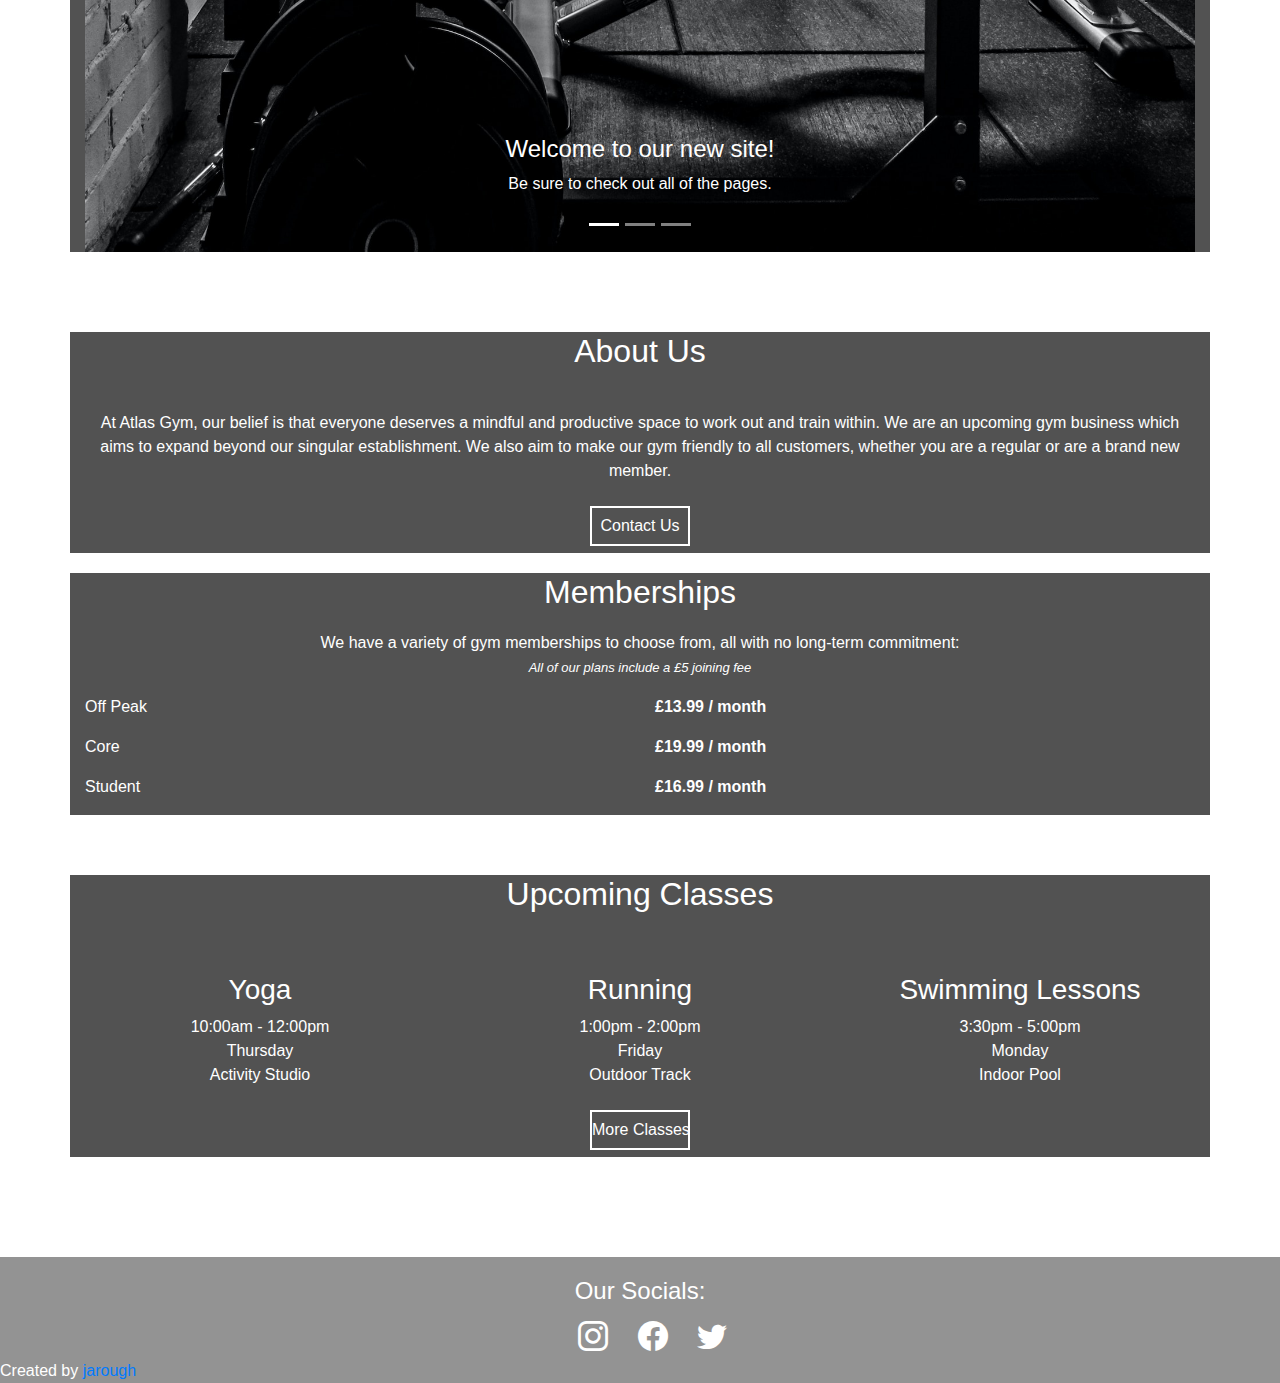
==== commit de55af7d: "Added validatior results to 'readme.md' Removed <a> tag from 'index.html' buttons as it was causing " ====
--- a/index.html
+++ b/index.html
@@ -116,7 +116,7 @@
             establishment. We also aim to make our gym friendly to all customers, whether you are a regular or are a
             brand new member.</p>
         <div class="btn">
-            <button><a href="contact.html">Contact Us</a></button>
+            <button onclick="location.href='contact.html'" type="button">Contact Us</button>
         </div>
     </div>
 
@@ -199,7 +199,7 @@
             </div>
         </div>
         <div class="btn">
-            <button><a href="facilities.html">More Classes</a></button>
+            <button onclick="location.href='facilities.html'" type="button">More Classes</button>
         </div>
     </div>
 
